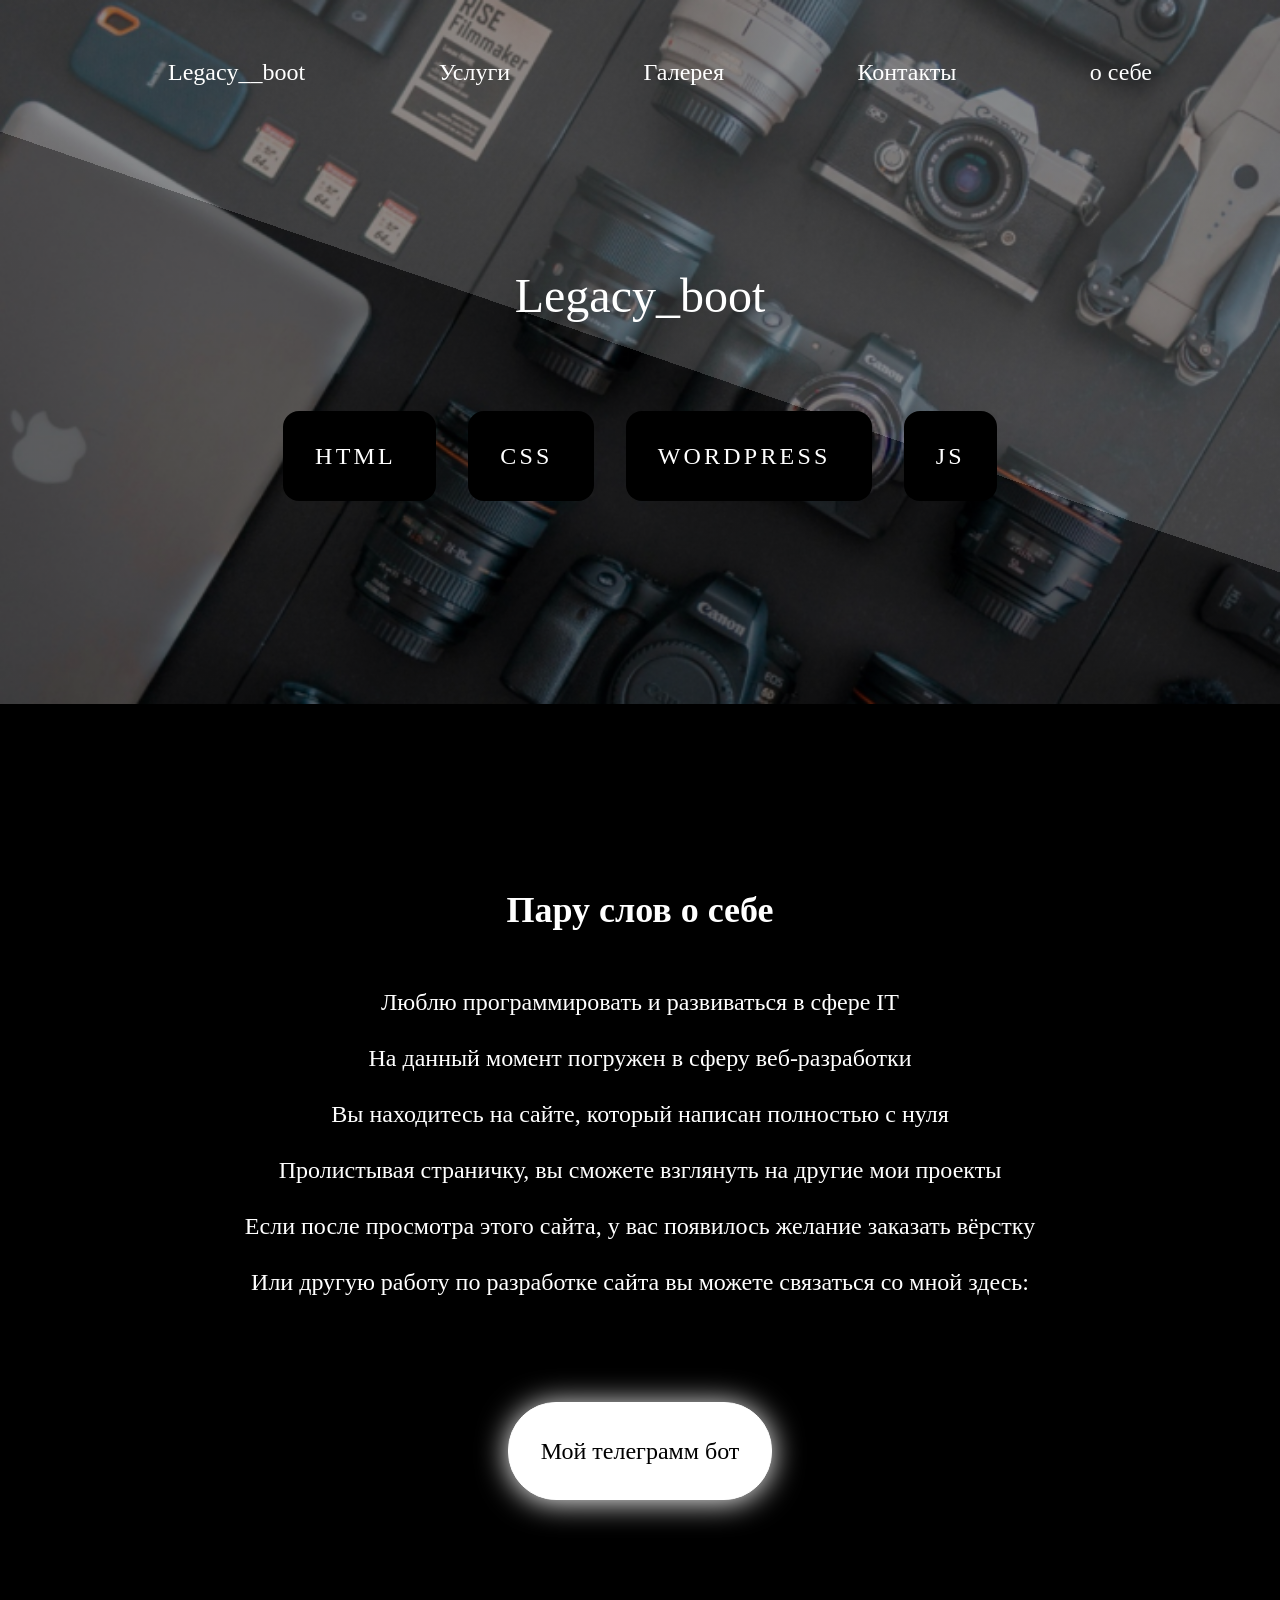
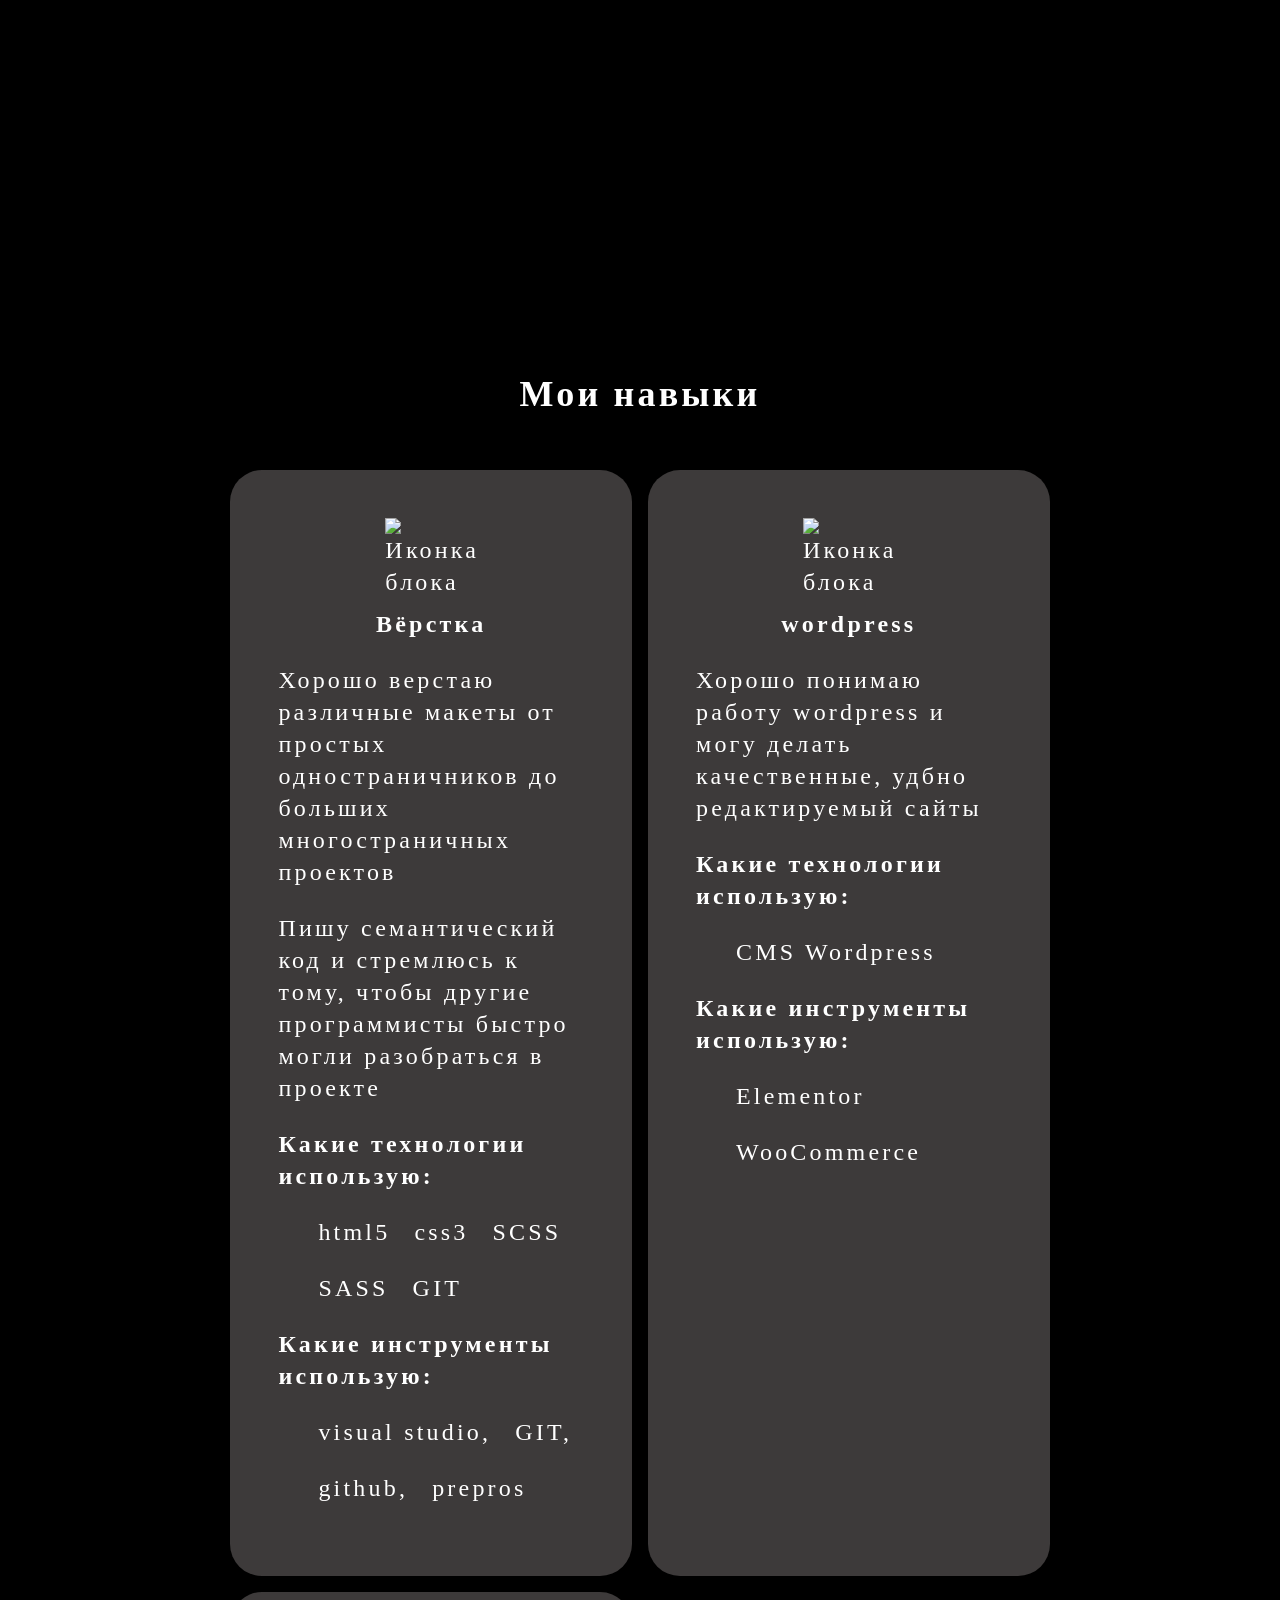
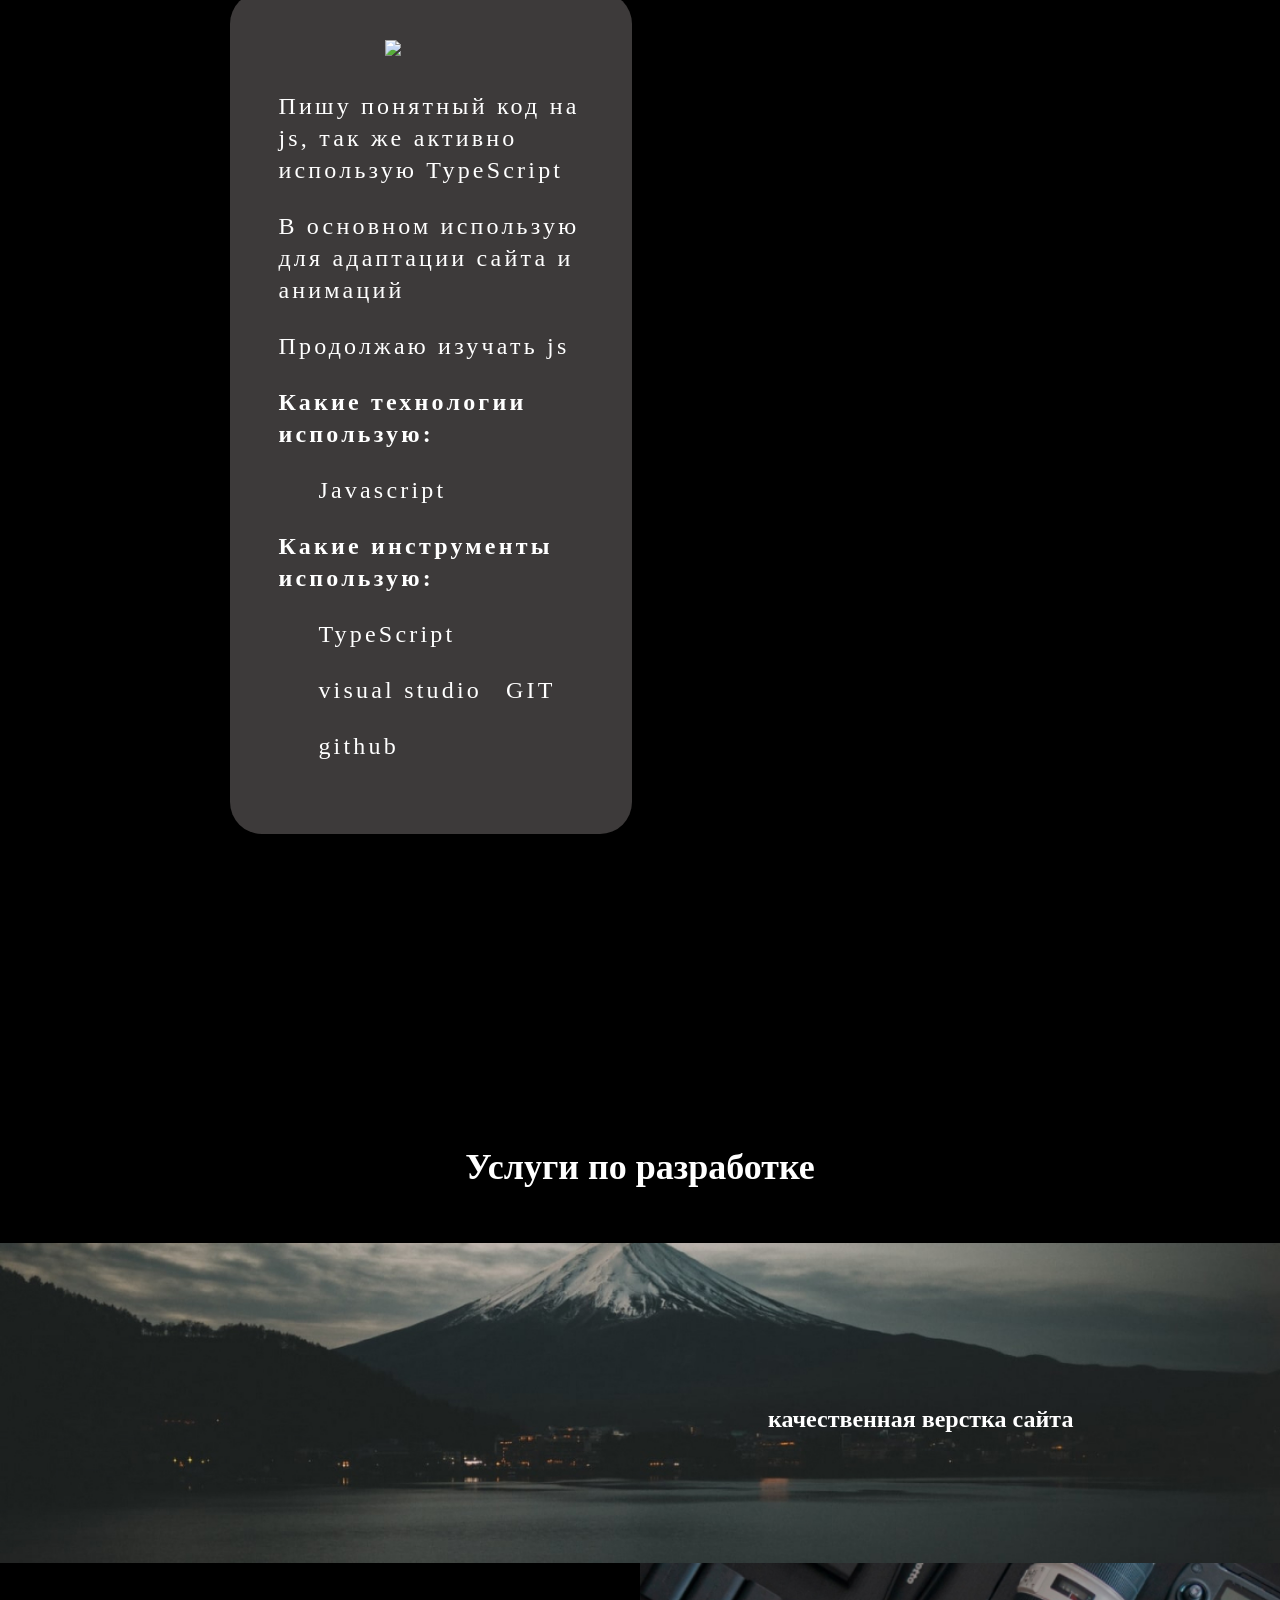
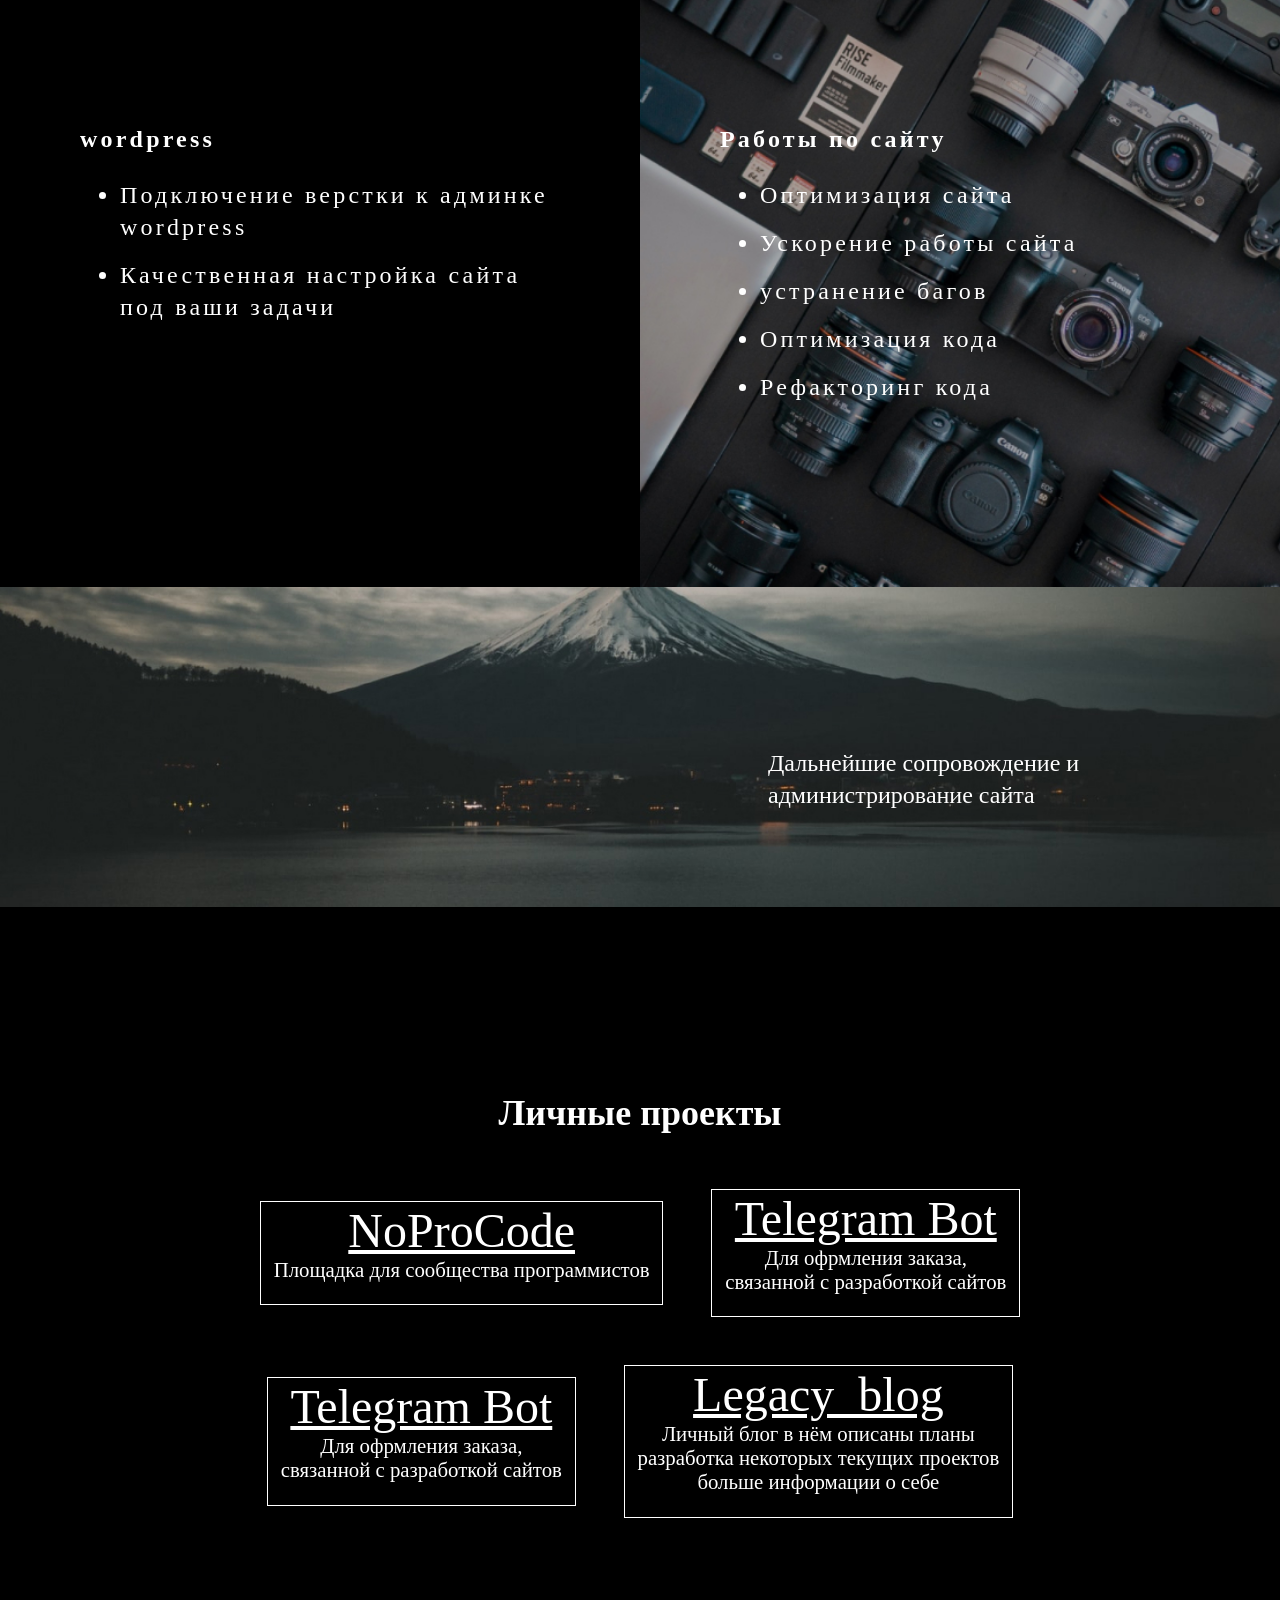
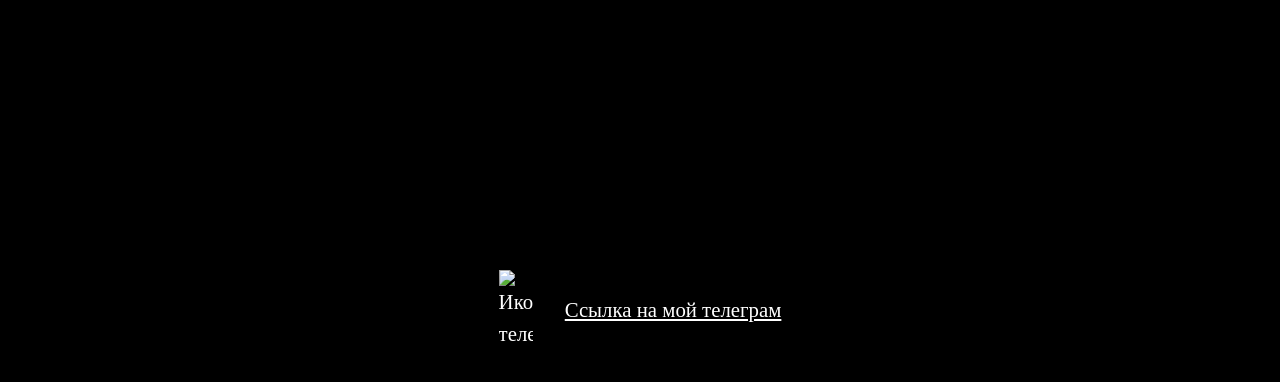
==== index.html @ 7382e7ed "Update index.html" ====
<!DOCTYPE html>
<html lang="en">
<head>
  <meta charset="UTF-8">
  <meta name="viewport" content="width=device-width, initial-scale=1">
  <link rel="stylesheet" href="assets/style/scss/media-query/mobile-requests.css">
  <link rel="stylesheet" href="assets/style/css/normalize.css">
  <link rel="stylesheet" href="assets/style/css/main.css">
  <link rel="stylesheet" href="assets/style/scss/media-query/mobile-requests.css">
  <title>Legacy__boot</title>
</head>
<body>
 
  <main>
    <header class="header">
    <div class="container">
      <nav class="header-nav">
        <ul class="header-nav-list">
          <li class="header-nav-list__item header-nav__logo">Legacy__boot</li>
          <li class="header-nav-list__item">
            <a href="#" class="header-nav__item__link">
              Услуги
            </a>
          </li>
          <li class="header-nav-list__item">
            <a href="#" class="header-nav__item__link">
              Галерея
            </a>
          </li>
          <li class="header-nav-list__item">
            <a href="#" class="header-nav__item__link">
              Контакты
            </a>
          </li>
          <li class="header-nav-list__item">
            <a href="#" class="header-nav__item__link">
              о себе
            </a>
          </li>
        </ul>
      </nav>
      <section class="header-hero">
        <div class="header-hero__text">
          <h1 class="main-heading">
            <strong class="main-heading__text"><a>Legacy_boot</a></strong>
          </h1>
          <div class="main-heading-icons">
            <div class="main-heading-icon__html main-heading-icon">
              html
            </div>
            <div class="main-heading-icon__css main-heading-icon">
              css
            </div>
            <div class="main-heading-icon__wordpress main-heading-icon">
              wordpress
            </div>

            <div class="main-heading-icon__js main-heading-icon">
              js
            </div>
          </div>
        </div>
      </section>
    </div>
  </header>
    <section class="about-me">
      <div class="container about-me__inner">
        <div class="heading-section-utilite">
          <h2 class="heading-section-utilite__text">
            <span class="heading-section__main-text">Пару слов о себе</span>
          </h2>
        </div>

        <div class="about-me-text">
          <p>Люблю программировать и развиваться в сфере IT</p>
          <p>На данный момент погружен в сферу веб-разработки</p>
          <p>Вы находитесь на сайте, который написан полностью с нуля</p>
          <p>Пролистывая страничку, вы сможете взглянуть на другие мои проекты</p>
          <p>Если после просмотра этого сайта, у вас появилось желание заказать вёрстку</p>
          <p>Или другую работу по разработке сайта вы можете связаться со мной здесь:</p>
          <a href="#" class="about-me-text__link">Мой телеграмм бот</a>
        </div>
      </div>
    </section>
    <section class="my-skills">
      <div class="container">
        <div class="heading-section-utilite">
          <h2 class="heading-section-utilite__text">
            <span class="heading-section__main-text">Мои навыки</span>
          </h2>
        </div>
        <div class="my-skills-block">
          <div class="my-skills-block-card">
            <div class="my-skills-block-card-icon">
              <img src="assets/icon/html.svg" alt="Иконка блока" class="my-skills-block-card-icon__img">
              <strong class="my-skills-block-card-icon__description">
                Вёрстка
              </strong>
            </div>
            <div class="my-skills-block-card-text">
              <p>Хорошо верстаю различные макеты от простых одностраничников до больших многостраничных проектов</p>
              <p>Пишу семантический код и стремлюсь к тому, чтобы другие программисты быстро могли разобраться в проекте</p>
              <strong>
                Какие технологии использую:
              </strong>
              <ul class="my-skills-block-card-text__list">
                <li class="my-skills-block-card-text__list-item">
                  html5
                </li>
                <li class="my-skills-block-card-text__list-item">
                  css3
                </li>
                <li class="my-skills-block-card-text__list-item">
                  SCSS
                </li>
                <li class="my-skills-block-card-text__list-item">
                  SASS
                </li>
                <li class="my-skills-block-card-text__list-item">
                  GIT
                </li>
              </ul>

              <strong>
                Какие инструменты использую:
              </strong>
              <ul class="my-skills-block-card-text__list">
                <li class="my-skills-block-card-text__list-item">
                  visual studio,
                </li>
                <li class="my-skills-block-card-text__list-item">
                  GIT,
                </li>
                <li class="my-skills-block-card-text__list-item">
                  github,
                </li>
                <li class="my-skills-block-card-text__list-item">
                  prepros
                </li>
              </ul>
            </div>
          </div>

          <div class="my-skills-block-card my-skills-block-card__minimal-height">
            <div class="my-skills-block-card-icon">
              <img src="assets/icon/wordpress.svg" alt="Иконка блока" class="my-skills-block-card-icon__img">
              <strong class="my-skills-block-card-icon__description">
                wordpress
              </strong>
            </div>
            <div class="my-skills-block-card-text">
              <p>
                Хорошо понимаю работу wordpress и могу делать качественные,
                удбно редактируемый сайты
              </p>
              <strong>
                Какие технологии использую:
              </strong>
              <ul class="my-skills-block-card-text__list">
                <li class="my-skills-block-card-text__list-item">
                  CMS Wordpress
                </li>
              </ul>

              <strong>
                Какие инструменты использую:
              </strong>
              <ul class="my-skills-block-card-text__list">
                <li class="my-skills-block-card-text__list-item">
                  Elementor 
                </li>
                <li class="my-skills-block-card-text__list-item">
                  WooCommerce
                </li>
              </ul>
            </div>
          </div>

          <div class="my-skills-block-card">
            <div class="my-skills-block-card-icon">
              <img src="assets/icon/filetype-js.svg" class="my-skills-block-card-icon__img">
              <strong class="my-skills-block-card-icon__description">
                
              </strong>
            </div>
            <div class="my-skills-block-card-text">
              <p>Пишу понятный код на js, так же активно использую TypeScript</p>
              <p>В основном использую для адаптации сайта и анимаций</p>
              <p>Продолжаю изучать js</p>
              <strong>
                Какие технологии использую:
              </strong>
              <ul class="my-skills-block-card-text__list">
                <li class="my-skills-block-card-text__list-item">
                  Javascript
                </li>
              </ul>

              <strong>
                Какие инструменты использую:
              </strong>
              <ul class="my-skills-block-card-text__list">
                <li class="my-skills-block-card-text__list-item">
                  TypeScript
                </li>
                <li class="my-skills-block-card-text__list-item">
                  visual studio 
                </li>
                <li class="my-skills-block-card-text__list-item">
                  GIT
                </li>
                <li class="my-skills-block-card-text__list-item">
                  github
                </li>
              </ul>
            </div>
          </div>
          
        </div>
      </div>
    </section>  
    
    <section class="services">
      <div class="heading-section-utilite">
          <h2 class="heading-section-utilite__text">
            <div class="heading-section__text">Услуги по разработке</div>
          </h2>
      </div>

      <div class="services-cards">
        <div class="services-card-landing">
          <div class="services-card-landing__text">
            <strong>качественная верстка сайта</strong>
          </div> 
        </div>

        <div class="services-card__two-blocks">
          <div class="services-card__two-block">
              <strong>wordpress</strong>
              <ul class="services-card__two-block-list">
                <li class="services-card__two-block-list__item">Подключение верстки к админке wordpress</li>
                <li class="services-card__two-block-list__item">Качественная настройка сайта под ваши задачи</li>
              </ul>
          </div>

          <div class="services-card__two-block services-card__two-block__photo">
            <strong>Работы по сайту</strong>
            <ul class="services-card__two-block-list">
              <li class="services-card__two-block-list__item">Оптимизация сайта</li>
              <li class="services-card__two-block-list__item">Ускорение работы сайта</li>
              <li class="services-card__two-block-list__item">устранение багов</li>
              <li class="services-card__two-block-list__item">Оптимизация кода</li>
              <li class="services-card__two-block-list__item">Рефакторинг кода</li>
            </ul>
          </div>
        </div>
        <div class="services-card-landing">
          <div class="services-card-landing__text">
            Дальнейшие сопровождение и администрирование сайта
          </div> 
        </div>
      </div>
    </section>

    <section class="main-project">
      <div class="container">
        <div class="heading-section-utilite">
          <h2 class="heading-section-utilite__text">
            <div class="heading-section__text">Личные проекты</div>
          </h2>
        </div>
        <div class="main-project-block">
          <div class="main-project-card">
            <div class="main-project-card__logo">
              <a href="">NoProCode</a>
            </div>
            <div class="main-project-card__description-project">
              <p>Площадка для сообщества программистов</p>
            </div>
          </div>

          <div class="main-project-card">
            <div class="main-project-card__logo">
              <a href="">Telegram Bot</a> 
            </div>
            <div class="main-project-card__description-project">
              <p>Для офрмления заказа,</p> 
              <p>связанной с разработкой сайтов</p>
            </div>
          </div>

          <div class="main-project-card">
            <div class="main-project-card__logo">
              <a href="">Telegram Bot</a> 
            </div>
            <div class="main-project-card__description-project">
              <p>Для офрмления заказа,</p> 
              <p>связанной с разработкой сайтов</p>
            </div>
          </div>

          <div class="main-project-card">
            <div class="main-project-card__logo">
              <a href="#">Legacy_blog</a>
            </div>
            <div class="main-project-card__description-project">
              <p>Личный блог в нём описаны планы</p>
              <p>разработка некоторых текущих проектов</p>
              <p>больше информации о себе</p> 
            </div>
          </div>
        </div>
      </div>
    </section>
  </main>
  <footer class="footer">
      <section class="contacts">
        <div class="container contacts__inner">
          <div class="contacts-card">
            <img src="assets/icon/telegram.png" alt="Иконка телеграмм" class="contacts-card-icon">
            <div class="contacts-card__description">
              <a href="https://t.me/FuraCrew" target="_blank">Ссылка на мой телеграм</a>
            </div>
          </div>
        </div>
      </section>
  </footer>
</body>
</html>
---- assets/style/scss/media-query/mobile-requests.css ----
@media (max-width: 1000px){
  .header-hero .main-heading-icons{
    display: grid;
    grid-template-columns: repeat(2,1fr);
    gap:0.1rem
  }
  .header-hero .main-heading-icons .main-heading-icon{
  }
  .my-skills .my-skills-block{
    display: grid;
    grid-template-columns:1fr;
  }
  .services .services-card-landing .services-card-landing__text{
    position:static;
    width:100%;
    text-align: center;
  }

  .services-cards{
    display: grid;
    grid-template-columns: 1fr;
  }

}
---- assets/style/css/main.css ----
body {
  font-size: 10px;
  line-height: 2rem;
  font-weight: normal;
  background-color: black;
  color: white;
}
body .container {
  max-width: 80%;
  margin: 0 auto;
}

@font-face {
  font-family: RobotoLight;
  src: url(../../fonts/Roboto-Light.ttf);
}
@font-face {
  font-family: RobotoBold;
  src: url(../../fonts/Roboto-bold.ttf);
}
@font-face {
  font-family: ProjectCardFont;
  src: url(../../fonts/VT323-Regular.ttf);
}
body {
  font-family: RobotoLight;
  font-size: 1.3rem;
}
body .main-project-card__logo {
  font-size: 3rem;
  font-family: ProjectCardFont;
}

.main-heading-icon {
  display: inline;
  margin: 0 1rem;
  padding: 2rem;
  background-color: black;
  border-radius: 1rem;
  text-transform: uppercase;
  color: white;
  letter-spacing: 0.2rem;
  font-weight: 100;
}

.header {
  background: linear-gradient(199deg, rgba(99, 99, 99, 0.4) 50%, rgba(0, 0, 0, 0.4) 30%), url("../../image/services.jpg") center/cover no-repeat;
  padding: 2rem 0;
  height: 40rem;
  font-size: 1.5rem;
  font-weight: 400;
}
.header .header-nav-list {
  display: -webkit-box;
  display: -ms-flexbox;
  display: flex;
  -webkit-box-pack: justify;
      -ms-flex-pack: justify;
          justify-content: space-between;
}
.header .header-nav-list__item {
  list-style-type: none;
  color: white;
}
.header .header-nav-list a {
  color: white;
  text-decoration: none;
}
.header .header-hero {
  display: -webkit-box;
  display: -ms-flexbox;
  display: flex;
  -webkit-box-pack: center;
      -ms-flex-pack: center;
          justify-content: center;
  -webkit-box-align: center;
      -ms-flex-align: center;
          align-items: center;
  text-align: center;
  margin-top: 10rem;
}
.header .header-hero .main-heading {
  color: white;
  margin-bottom: 8rem;
}
.header .header-hero .main-heading__text {
  font-weight: normal;
}
.header .header-hero .main-heading-icons {
  margin-bottom: 10rem;
}

.heading-section-utilite {
  font-size: 1.5rem;
  display: -webkit-box;
  display: -ms-flexbox;
  display: flex;
  -webkit-box-orient: vertical;
  -webkit-box-direction: normal;
      -ms-flex-direction: column;
          flex-direction: column;
  -webkit-box-pack: center;
      -ms-flex-pack: center;
          justify-content: center;
  -webkit-box-align: center;
      -ms-flex-align: center;
          align-items: center;
  text-align: center;
  margin-bottom: 30px;
}

main section:not(.about-me) {
  margin-top: 10rem;
  margin-bottom: 10rem;
}
main .about-me {
  background: -webkit-gradient(linear, left top, left bottom, from(rgba(0, 0, 0, 0.9)), color-stop(40%, black)), url("../../image/Coding-Games.jpg") center/cover no-repeat;
  background: linear-gradient(rgba(0, 0, 0, 0.9), black 40%), url("../../image/Coding-Games.jpg") center/cover no-repeat;
  background-attachment: fixed;
  color: white;
  padding: 10rem 0;
}
main .about-me__inner {
  text-align: center;
  font-size: 1.5rem;
}
main .about-me__inner .about-me-text__link {
  display: inline-block;
  text-decoration: none;
  color: black;
  font-weight: 400;
  background-color: white;
  padding: 2rem;
  margin-top: 5rem;
  border: 1px solid white;
  border-radius: 3rem;
  -webkit-box-shadow: white 0px 2px 30px;
          box-shadow: white 0px 2px 30px;
}
main .my-skills {
  background-color: black;
  color: white;
  padding: 8rem;
  letter-spacing: 0.2rem;
}
main .my-skills-block {
  display: -ms-grid;
  display: grid;
  -ms-grid-columns: 1fr 1rem 1fr;
  grid-template-columns: repeat(2, 1fr);
  -webkit-box-pack: center;
      -ms-flex-pack: center;
          justify-content: center;
  gap: 1rem;
}
main .my-skills-block-card {
  font-size: 1.5rem;
  display: -webkit-box;
  display: -ms-flexbox;
  display: flex;
  -webkit-box-orient: vertical;
  -webkit-box-direction: normal;
      -ms-flex-direction: column;
          flex-direction: column;
  -ms-flex-line-pack: center;
      align-content: center;
  background-color: rgba(153, 146, 146, 0.4);
  padding: 3rem;
  border-radius: 2rem;
}
main .my-skills-block-card-icon {
  display: -webkit-box;
  display: -ms-flexbox;
  display: flex;
  -webkit-box-orient: vertical;
  -webkit-box-direction: normal;
      -ms-flex-direction: column;
          flex-direction: column;
  -webkit-box-align: center;
      -ms-flex-align: center;
          align-items: center;
  gap: 10px;
}
main .my-skills-block-card-icon__img {
  width: 30%;
}
main .my-skills-block-card ul {
  display: -webkit-box;
  display: -ms-flexbox;
  display: flex;
  -ms-flex-wrap: wrap;
      flex-wrap: wrap;
  gap: 1.5rem;
  list-style-type: none;
}
main .services {
  font-size: 1.5rem;
}
main .services .services-card-landing {
  position: relative;
  background: url("../../image/services-backgound.jpg") center/cover no-repeat;
  padding: 10rem;
  color: white;
}
main .services .services-card-landing__text {
  position: absolute;
  left: 60%;
  top: 50%;
  width: 30%;
}
main .services .services-card__two-blocks {
  display: -webkit-box;
  display: -ms-flexbox;
  display: flex;
}
main .services .services-card__two-blocks .services-card__two-block {
  background-color: black;
  color: white;
  letter-spacing: 0.2rem;
  width: 100%;
  padding: 10rem 5rem;
}
main .services .services-card__two-blocks .services-card__two-block-list {
  display: -webkit-box;
  display: -ms-flexbox;
  display: flex;
  -webkit-box-orient: vertical;
  -webkit-box-direction: normal;
      -ms-flex-direction: column;
          flex-direction: column;
  gap: 1rem;
}
main .services .services-card__two-blocks .services-card__two-block__photo {
  background: url("../../image/services.jpg") center/cover no-repeat;
}
main .main-project-block {
  display: -webkit-box;
  display: -ms-flexbox;
  display: flex;
  -webkit-box-pack: center;
      -ms-flex-pack: center;
          justify-content: center;
  text-align: center;
  -webkit-box-align: center;
      -ms-flex-align: center;
          align-items: center;
  -ms-flex-wrap: wrap;
      flex-wrap: wrap;
  gap: 3rem;
}
main .main-project-block .main-project-card {
  text-align: center;
  border: 1px solid white;
  padding: 0.8rem;
}
main .main-project-block .main-project-card__logo a {
  color: white;
}
main .main-project-block .main-project-card__description-project {
  line-height: 0.2rem;
}

.footer {
  margin-top: 20rem;
  padding: 2rem 0;
}
.footer .contacts__inner {
  display: -webkit-box;
  display: -ms-flexbox;
  display: flex;
  -webkit-box-pack: center;
      -ms-flex-pack: center;
          justify-content: center;
  -ms-flex-item-align: center;
      -ms-grid-row-align: center;
      align-self: center;
}
.footer .contacts__inner .contacts-card {
  display: -webkit-box;
  display: -ms-flexbox;
  display: flex;
  -webkit-box-align: center;
      -ms-flex-align: center;
          align-items: center;
  -webkit-box-pack: center;
      -ms-flex-pack: center;
          justify-content: center;
  gap: 2rem;
}
.footer .contacts__inner .contacts-card-icon {
  width: 8%;
}
.footer .contacts__inner .contacts-card__description a {
  color: white;
}
---- assets/style/scss/media-query/mobile-requests.css ----
@media (max-width: 1000px){
  .header-hero .main-heading-icons{
    display: grid;
    grid-template-columns: repeat(2,1fr);
    gap:0.1rem
  }
  .header-hero .main-heading-icons .main-heading-icon{
  }
  .my-skills .my-skills-block{
    display: grid;
    grid-template-columns:1fr;
  }
  .services .services-card-landing .services-card-landing__text{
    position:static;
    width:100%;
    text-align: center;
  }

  .services-cards{
    display: grid;
    grid-template-columns: 1fr;
  }

}
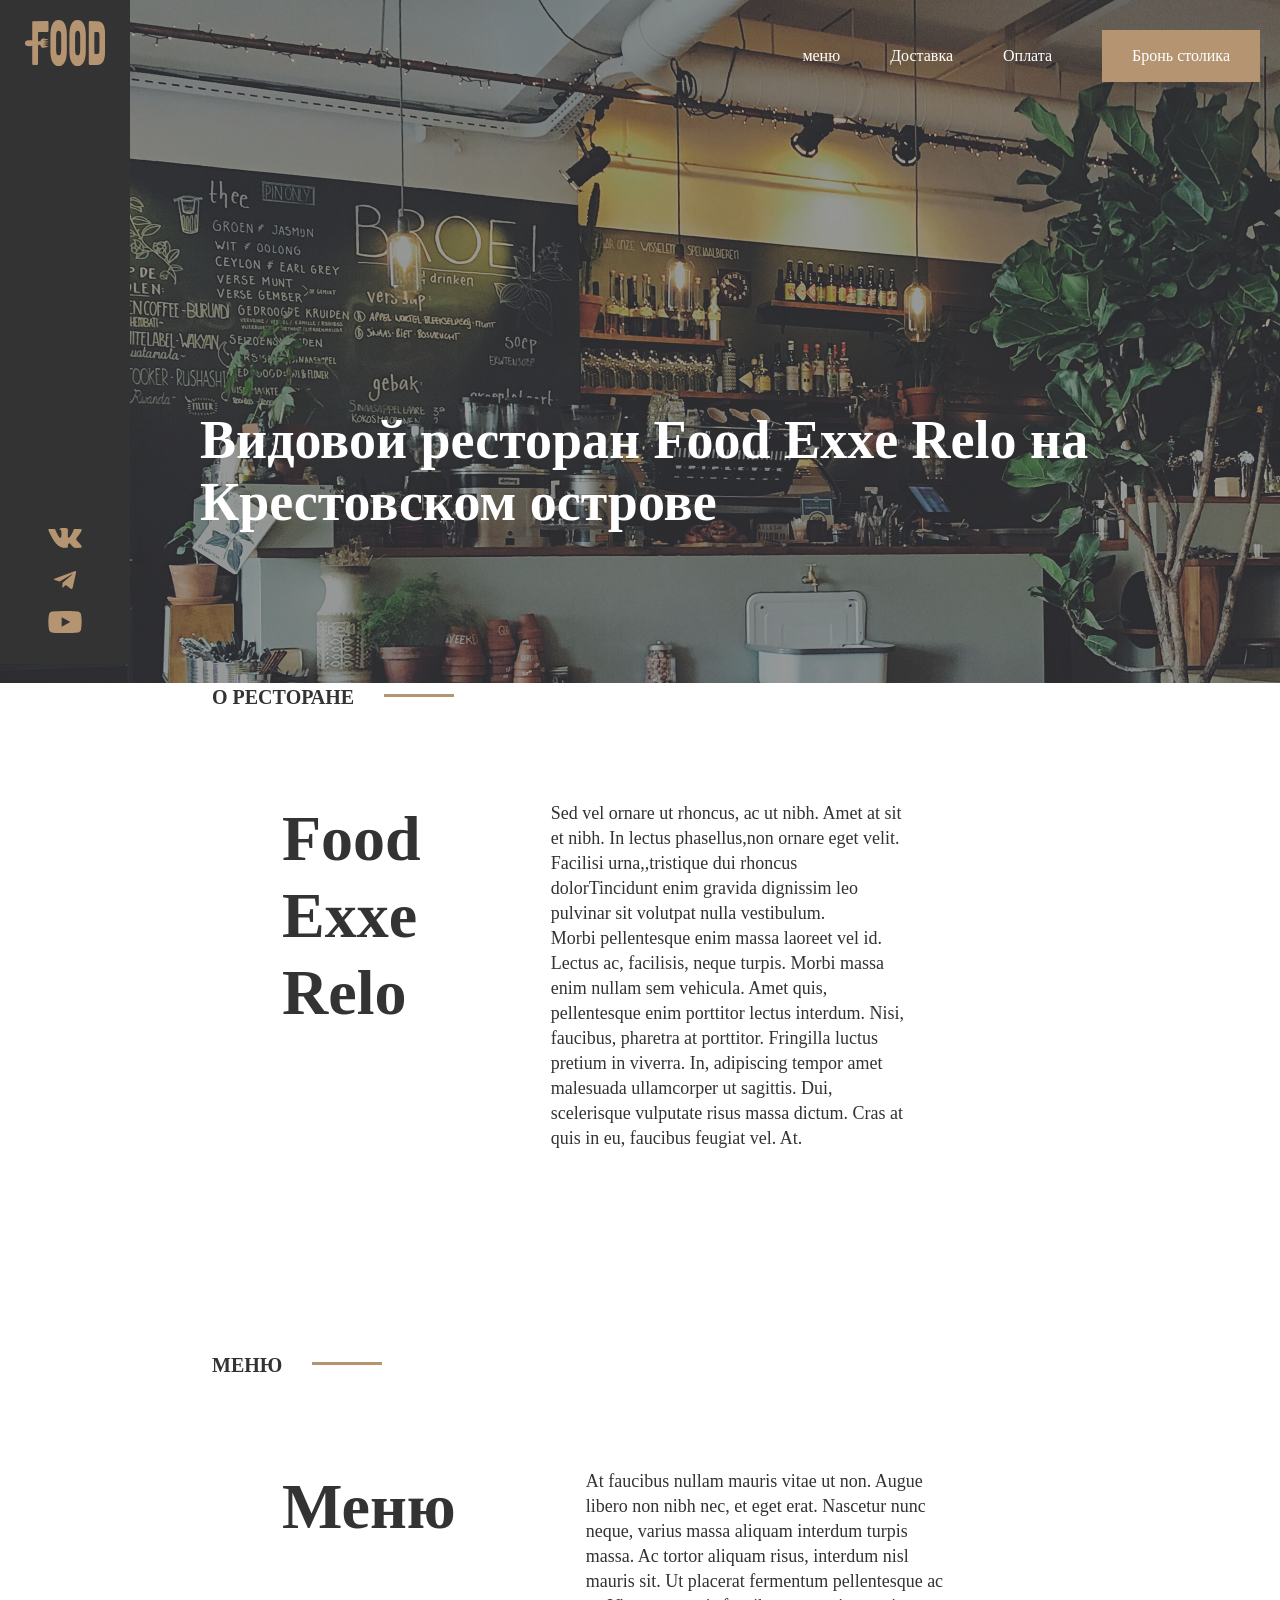
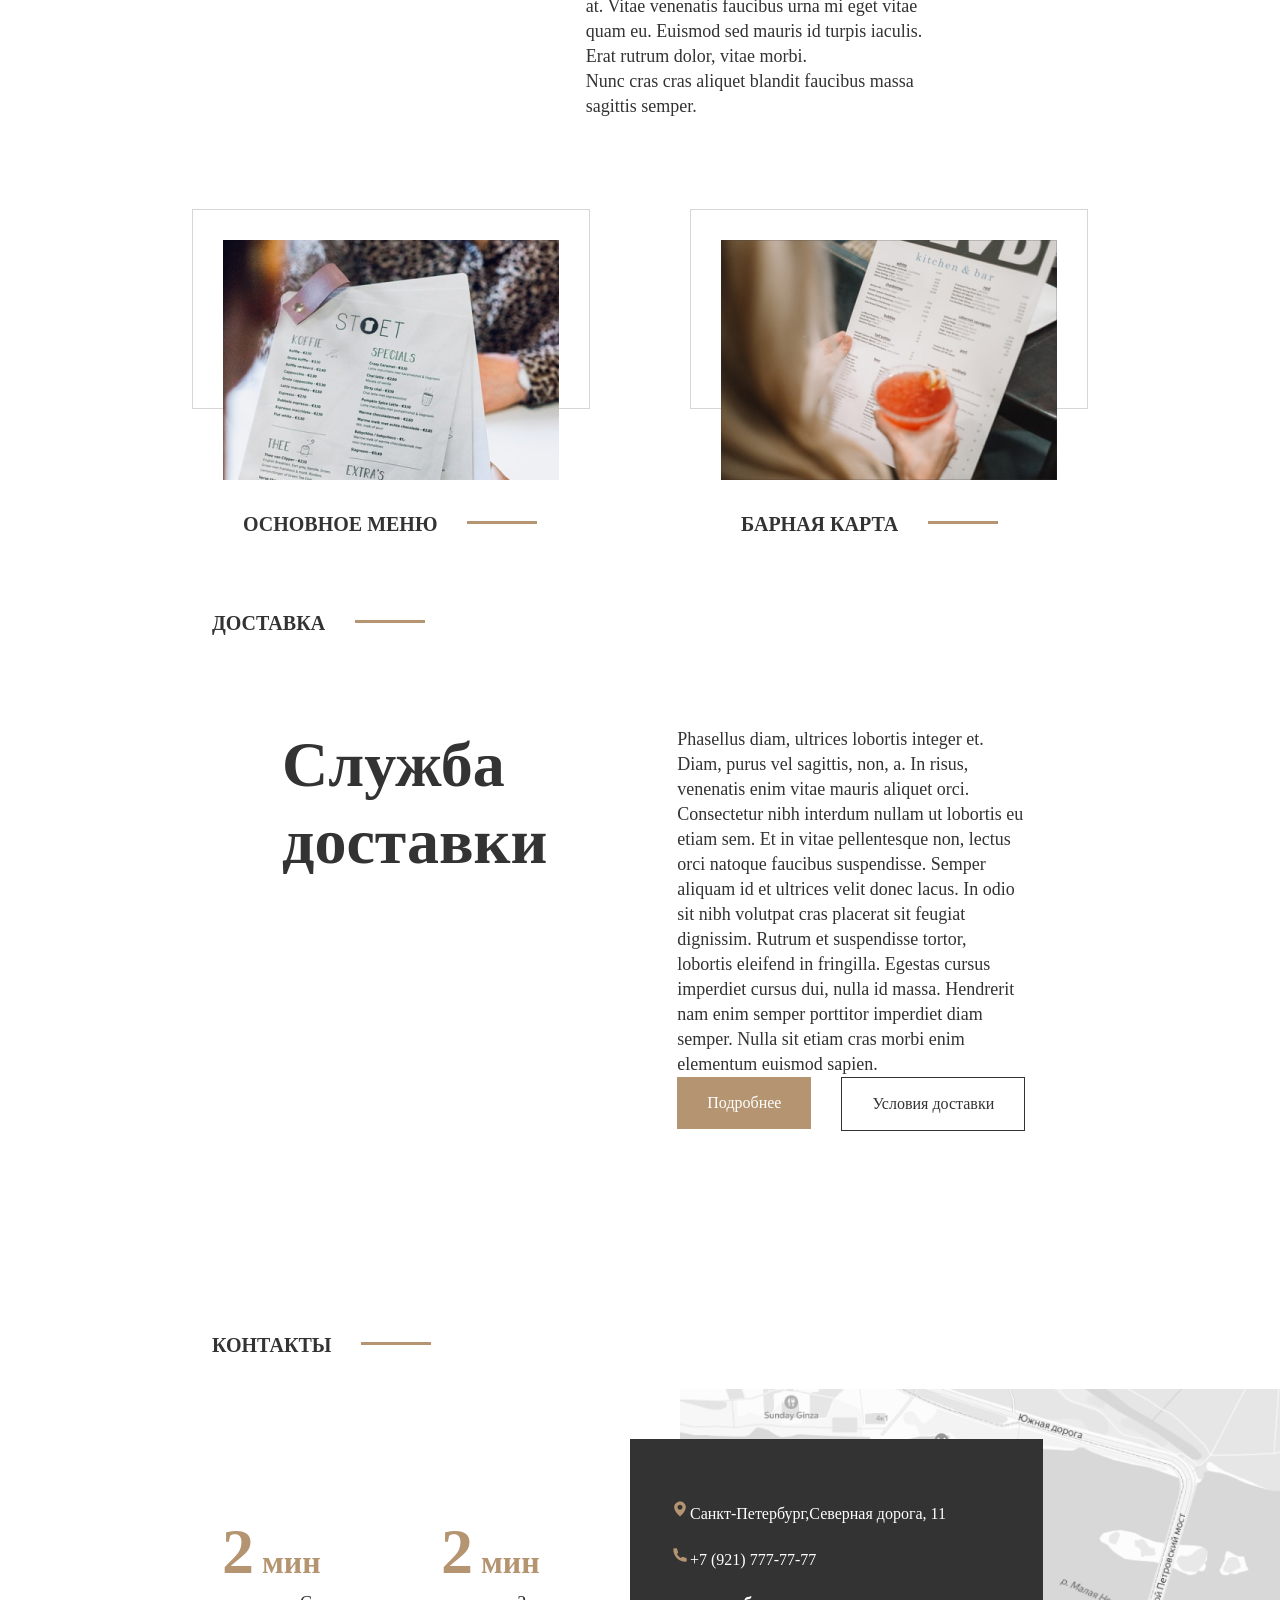
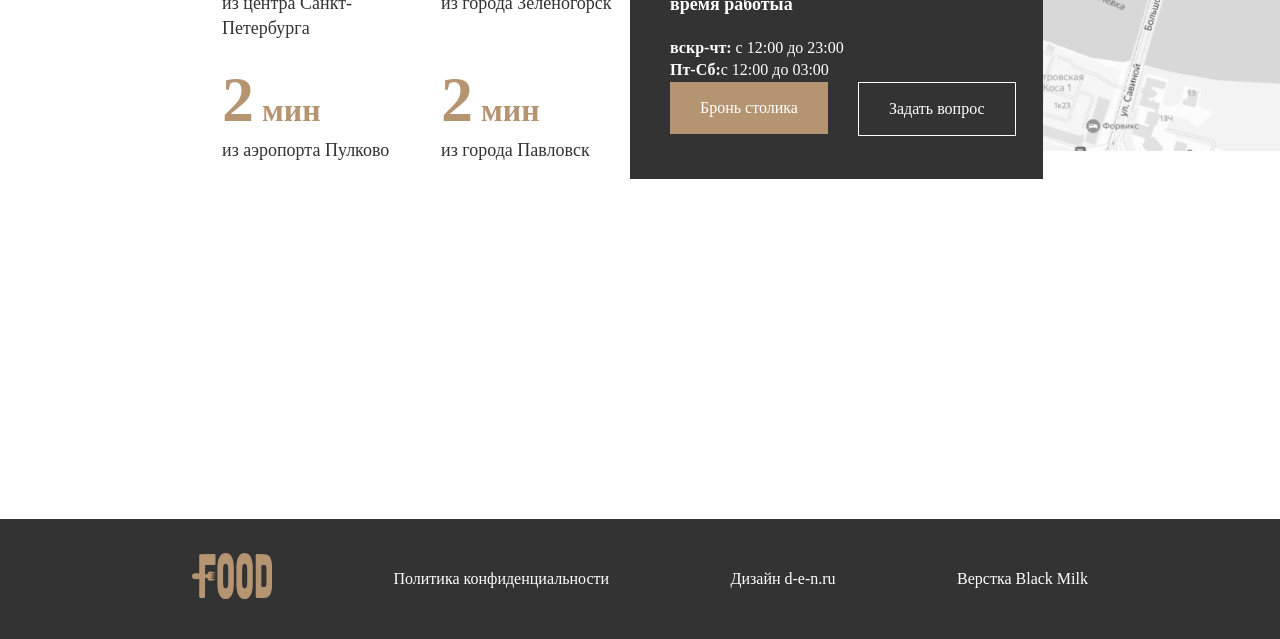
==== commit 7143df25: "Add files via upload" ====
--- a/index.html
+++ b/index.html
@@ -1,329 +1,2 @@
-<!DOCTYPE html>
-<html lang="en">
-<head>
-  <meta charset="UTF-8">
-  <meta name="viewport" content="width=device-width, initial-scale=1">
-  <link rel="stylesheet" href="assets/style/scss/media-query/mobile-requests.css">
-  <link rel="stylesheet" href="assets/style/css/normalize.css">
-  <link rel="stylesheet" href="assets/style/css/main.css">
-  <link rel="stylesheet" href="assets/style/scss/media-query/mobile-requests.css">
-  <title>Legacy__boot</title>
-</head>
-<body>
- 
-  <main>
-    <header class="header">
-    <div class="container">
-      <nav class="header-nav">
-        <ul class="header-nav-list">
-          <li class="header-nav-list__item header-nav__logo">Legacy__boot</li>
-          <li class="header-nav-list__item">
-            <a href="#" class="header-nav__item__link">
-              Услуги
-            </a>
-          </li>
-          <li class="header-nav-list__item">
-            <a href="#" class="header-nav__item__link">
-              Галерея
-            </a>
-          </li>
-          <li class="header-nav-list__item">
-            <a href="#" class="header-nav__item__link">
-              Контакты
-            </a>
-          </li>
-          <li class="header-nav-list__item">
-            <a href="#" class="header-nav__item__link">
-              о себе
-            </a>
-          </li>
-        </ul>
-      </nav>
-      <section class="header-hero">
-        <div class="header-hero__text">
-          <h1 class="main-heading">
-            <strong class="main-heading__text"><a>Legacy_boot</a></strong>
-          </h1>
-          <div class="main-heading-icons">
-            <div class="main-heading-icon__html main-heading-icon">
-              html
-            </div>
-            <div class="main-heading-icon__css main-heading-icon">
-              css
-            </div>
-            <div class="main-heading-icon__wordpress main-heading-icon">
-              wordpress
-            </div>
-
-            <div class="main-heading-icon__js main-heading-icon">
-              js
-            </div>
-          </div>
-        </div>
-      </section>
-    </div>
-  </header>
-    <section class="about-me">
-      <div class="container about-me__inner">
-        <div class="heading-section-utilite">
-          <h2 class="heading-section-utilite__text">
-            <span class="heading-section__main-text">Пару слов о себе</span>
-          </h2>
-        </div>
-
-        <div class="about-me-text">
-          <p>Люблю программировать и развиваться в сфере IT</p>
-          <p>На данный момент погружен в сферу веб-разработки</p>
-          <p>Вы находитесь на сайте, который написан полностью с нуля</p>
-          <p>Пролистывая страничку, вы сможете взглянуть на другие мои проекты</p>
-          <p>Если после просмотра этого сайта, у вас появилось желание заказать вёрстку</p>
-          <p>Или другую работу по разработке сайта вы можете связаться со мной здесь:</p>
-          <a href="#" class="about-me-text__link">Мой телеграмм бот</a>
-        </div>
-      </div>
-    </section>
-    <section class="my-skills">
-      <div class="container">
-        <div class="heading-section-utilite">
-          <h2 class="heading-section-utilite__text">
-            <span class="heading-section__main-text">Мои навыки</span>
-          </h2>
-        </div>
-        <div class="my-skills-block">
-          <div class="my-skills-block-card">
-            <div class="my-skills-block-card-icon">
-              <img src="assets/icon/html.svg" alt="Иконка блока" class="my-skills-block-card-icon__img">
-              <strong class="my-skills-block-card-icon__description">
-                Вёрстка
-              </strong>
-            </div>
-            <div class="my-skills-block-card-text">
-              <p>Хорошо верстаю различные макеты от простых одностраничников до больших многостраничных проектов</p>
-              <p>Пишу семантический код и стремлюсь к тому, чтобы другие программисты быстро могли разобраться в проекте</p>
-              <strong>
-                Какие технологии использую:
-              </strong>
-              <ul class="my-skills-block-card-text__list">
-                <li class="my-skills-block-card-text__list-item">
-                  html5
-                </li>
-                <li class="my-skills-block-card-text__list-item">
-                  css3
-                </li>
-                <li class="my-skills-block-card-text__list-item">
-                  SCSS
-                </li>
-                <li class="my-skills-block-card-text__list-item">
-                  SASS
-                </li>
-                <li class="my-skills-block-card-text__list-item">
-                  GIT
-                </li>
-              </ul>
-
-              <strong>
-                Какие инструменты использую:
-              </strong>
-              <ul class="my-skills-block-card-text__list">
-                <li class="my-skills-block-card-text__list-item">
-                  visual studio,
-                </li>
-                <li class="my-skills-block-card-text__list-item">
-                  GIT,
-                </li>
-                <li class="my-skills-block-card-text__list-item">
-                  github,
-                </li>
-                <li class="my-skills-block-card-text__list-item">
-                  prepros
-                </li>
-              </ul>
-            </div>
-          </div>
-
-          <div class="my-skills-block-card my-skills-block-card__minimal-height">
-            <div class="my-skills-block-card-icon">
-              <img src="assets/icon/wordpress.svg" alt="Иконка блока" class="my-skills-block-card-icon__img">
-              <strong class="my-skills-block-card-icon__description">
-                wordpress
-              </strong>
-            </div>
-            <div class="my-skills-block-card-text">
-              <p>
-                Хорошо понимаю работу wordpress и могу делать качественные,
-                удбно редактируемый сайты
-              </p>
-              <strong>
-                Какие технологии использую:
-              </strong>
-              <ul class="my-skills-block-card-text__list">
-                <li class="my-skills-block-card-text__list-item">
-                  CMS Wordpress
-                </li>
-              </ul>
-
-              <strong>
-                Какие инструменты использую:
-              </strong>
-              <ul class="my-skills-block-card-text__list">
-                <li class="my-skills-block-card-text__list-item">
-                  Elementor 
-                </li>
-                <li class="my-skills-block-card-text__list-item">
-                  WooCommerce
-                </li>
-              </ul>
-            </div>
-          </div>
-
-          <div class="my-skills-block-card">
-            <div class="my-skills-block-card-icon">
-              <img src="assets/icon/filetype-js.svg" class="my-skills-block-card-icon__img">
-              <strong class="my-skills-block-card-icon__description">
-                
-              </strong>
-            </div>
-            <div class="my-skills-block-card-text">
-              <p>Пишу понятный код на js, так же активно использую TypeScript</p>
-              <p>В основном использую для адаптации сайта и анимаций</p>
-              <p>Продолжаю изучать js</p>
-              <strong>
-                Какие технологии использую:
-              </strong>
-              <ul class="my-skills-block-card-text__list">
-                <li class="my-skills-block-card-text__list-item">
-                  Javascript
-                </li>
-              </ul>
-
-              <strong>
-                Какие инструменты использую:
-              </strong>
-              <ul class="my-skills-block-card-text__list">
-                <li class="my-skills-block-card-text__list-item">
-                  TypeScript
-                </li>
-                <li class="my-skills-block-card-text__list-item">
-                  visual studio 
-                </li>
-                <li class="my-skills-block-card-text__list-item">
-                  GIT
-                </li>
-                <li class="my-skills-block-card-text__list-item">
-                  github
-                </li>
-              </ul>
-            </div>
-          </div>
-          
-        </div>
-      </div>
-    </section>  
-    
-    <section class="services">
-      <div class="heading-section-utilite">
-          <h2 class="heading-section-utilite__text">
-            <div class="heading-section__text">Услуги по разработке</div>
-          </h2>
-      </div>
-
-      <div class="services-cards">
-        <div class="services-card-landing">
-          <div class="services-card-landing__text">
-            <strong>качественная верстка сайта</strong>
-          </div> 
-        </div>
-
-        <div class="services-card__two-blocks">
-          <div class="services-card__two-block">
-              <strong>wordpress</strong>
-              <ul class="services-card__two-block-list">
-                <li class="services-card__two-block-list__item">Подключение верстки к админке wordpress</li>
-                <li class="services-card__two-block-list__item">Качественная настройка сайта под ваши задачи</li>
-              </ul>
-          </div>
-
-          <div class="services-card__two-block services-card__two-block__photo">
-            <strong>Работы по сайту</strong>
-            <ul class="services-card__two-block-list">
-              <li class="services-card__two-block-list__item">Оптимизация сайта</li>
-              <li class="services-card__two-block-list__item">Ускорение работы сайта</li>
-              <li class="services-card__two-block-list__item">устранение багов</li>
-              <li class="services-card__two-block-list__item">Оптимизация кода</li>
-              <li class="services-card__two-block-list__item">Рефакторинг кода</li>
-            </ul>
-          </div>
-        </div>
-        <div class="services-card-landing">
-          <div class="services-card-landing__text">
-            Дальнейшие сопровождение и администрирование сайта
-          </div> 
-        </div>
-      </div>
-    </section>
-
-    <section class="main-project">
-      <div class="container">
-        <div class="heading-section-utilite">
-          <h2 class="heading-section-utilite__text">
-            <div class="heading-section__text">Личные проекты</div>
-          </h2>
-        </div>
-        <div class="main-project-block">
-          <div class="main-project-card">
-            <div class="main-project-card__logo">
-              <a href="">NoProCode</a>
-            </div>
-            <div class="main-project-card__description-project">
-              <p>Площадка для сообщества программистов</p>
-            </div>
-          </div>
-
-          <div class="main-project-card">
-            <div class="main-project-card__logo">
-              <a href="">Telegram Bot</a> 
-            </div>
-            <div class="main-project-card__description-project">
-              <p>Для офрмления заказа,</p> 
-              <p>связанной с разработкой сайтов</p>
-            </div>
-          </div>
-
-          <div class="main-project-card">
-            <div class="main-project-card__logo">
-              <a href="">Telegram Bot</a> 
-            </div>
-            <div class="main-project-card__description-project">
-              <p>Для офрмления заказа,</p> 
-              <p>связанной с разработкой сайтов</p>
-            </div>
-          </div>
-
-          <div class="main-project-card">
-            <div class="main-project-card__logo">
-              <a href="#">Legacy_blog</a>
-            </div>
-            <div class="main-project-card__description-project">
-              <p>Личный блог в нём описаны планы</p>
-              <p>разработка некоторых текущих проектов</p>
-              <p>больше информации о себе</p> 
-            </div>
-          </div>
-        </div>
-      </div>
-    </section>
-  </main>
-  <footer class="footer">
-      <section class="contacts">
-        <div class="container contacts__inner">
-          <div class="contacts-card">
-            <img src="assets/icon/telegram.png" alt="Иконка телеграмм" class="contacts-card-icon">
-            <div class="contacts-card__description">
-              <a href="https://t.me/FuraCrew" target="_blank">Ссылка на мой телеграм</a>
-            </div>
-          </div>
-        </div>
-      </section>
-  </footer>
-</body>
-</html>
+<head><meta charset="UTF-8"><meta name="viewport" content="width=1300px"><link rel="icon" href="data:;base64,="><link rel="stylesheet" href="assets/style/normalize.css"><link rel="stylesheet" href="assets/pug/pages/index/index.css"><link rel="stylesheet" href="assets/style/main.css"><title>food exxe</title></head><body><header class="header"><div class="header__inner"><aside class="sidebar sidebar-position sidebar_deliver"><nav class="sidebar-nav"><ul class="sidebar-nav__list"><div class="sidebar-nav__list__item_logo"><li class="sidebar-nav__list__item"><a href="/"><img src="assets/image/logo.svg" alt="Наш логотип"></a></li></div><div class="sidebar-nav__list__item_social-icon"><li class="sidebar-nav__list__item"><a href="#"><img src="assets/image/soc-icons-1.svg" alt="Иконка социальной сети"></a></li><li class="sidebar-nav__list__item"> <a href="#"> <img src="assets/image/soc-icons-2.svg" alt="Иконка социальной сети"></a></li><li class="sidebar-nav__list__item"><a href="#"><img src="assets/image/soc-icons.svg" alt="Иконка социальной сети"></a></li></div></ul></nav></aside><nav class="header-nav"><ul class="header-nav__list"><li class="header-nav__list-item"><a class="header-nav__list-item__link" href="assets/pug/pages/deliver/deliver.html">меню</a></li><li class="header-nav__list-item"><a class="header-nav__list-item__link" href="#deliver">Доставка </a></li><li class="header-nav__list-item"><a class="header-nav__list-item__link" href="#"> Оплата</a></li><li class="header-nav__list-item"><a class="header-nav__list-item__link link-background open-window" href="#"> Бронь столика</a></li></ul></nav><div class="header-heading__container"><h1 class="header-heading">Видовой ресторан Food Exxe 
+Relo на Крестовском острове</h1></div></div></header><main><section class="about-restaurant"> <div class="container about-restaurant__container"><h3 class="section-description">О ресторане <span class="section-description__elem"> </span></h3><div class="section-block about-restaurant__section-text"><h2 class="section-block__name"><div> Food</div><div>Exxe</div><div>Relo</div></h2><div class="section-block__text"><p>Sed vel ornare ut rhoncus, ac ut nibh. Amet at sit et nibh. In lectus phasellus,non ornare eget velit. Facilisi urna,,tristique dui rhoncus dolorTincidunt enim gravida dignissim leo pulvinar sit volutpat nulla vestibulum.</p><p>Morbi pellentesque enim massa laoreet vel id. Lectus ac, facilisis, neque turpis. Morbi massa enim nullam sem vehicula. Amet quis, pellentesque enim porttitor lectus interdum. Nisi, faucibus, pharetra at porttitor. Fringilla luctus pretium in viverra. In, adipiscing tempor amet malesuada ullamcorper ut sagittis. Dui, scelerisque vulputate risus massa dictum. Cras at quis in eu, faucibus feugiat vel. At.</p></div></div></div></section><section class="menu-restaurant"><div class="container menu-restaurant__container"><h3 class="section-description">Меню <span class="section-description__elem"> </span></h3><div class="section-block menu-restaurant__section-text"><h2 class="section-block__name">Меню</h2><div class="section-block__text"><p>At faucibus nullam mauris vitae ut non. Augue libero non nibh nec, et eget erat. Nascetur nunc neque, varius massa aliquam interdum turpis massa. Ac tortor aliquam risus, interdum nisl mauris sit. Ut placerat fermentum pellentesque ac at. Vitae venenatis faucibus urna mi eget vitae quam eu. Euismod sed mauris id turpis iaculis. Erat rutrum dolor, vitae morbi.</p><p>Nunc cras cras aliquet blandit faucibus massa sagittis semper.</p></div></div><div class="menu-cards"><div class="menu-cards-block menu-cards-block_main-menu"><img src="assets/image/menu-photo1.jpg" alt="человек с меню в руках"><h3 class="section-description section-description_menu">Основное меню<span class="section-description__elem"> </span></h3></div><div class="menu-cards-block menu-cards-block_map-menu"><img src="assets/image/menu-photo-2.jpg" alt="человек с меню в руках"><h3 class="section-description section-description_menu">Барная карта <span class="section-description__elem"></span></h3></div></div></div></section><section class="deliver-restaurant" id="deliver"><div class="container deliver-restaurant__container"><h3 class="section-description">Доставка <span class="section-description__elem"> </span></h3><div class="section-block deliver-restaurant__section-text"><h2 class="section-block__name">Служба доставки</h2><div class="section-block__text"><p>Phasellus diam, ultrices lobortis integer et. Diam, purus vel sagittis, non, a. In risus, venenatis enim vitae mauris aliquet orci. Consectetur nibh interdum nullam ut lobortis eu etiam sem. Et in vitae pellentesque non, lectus orci natoque faucibus suspendisse. Semper aliquam id et ultrices velit donec lacus. In odio sit nibh volutpat cras placerat sit feugiat dignissim. Rutrum et suspendisse tortor, lobortis eleifend in fringilla. Egestas cursus imperdiet cursus dui, nulla id massa. Hendrerit nam enim semper porttitor imperdiet diam semper. Nulla sit etiam cras morbi enim elementum euismod sapien.</p><div class="deliver-cards"><div class="deliver-cards-block"><a class="link-background" href="#">Подробнее </a></div><div class="deliver-cards-block"><a class="link-non-background" href="#">Условия доставки </a></div></div></div></div></div></section><script src="assets/scripts/ReserveTableOpen.js"> </script><div class="container"><section class="contacts"><h3 class="section-description">Контакты <span class="section-description__elem"> </span></h3><div class="contacts__inner"><div class="contacts-time-deliver"><ul class="contacts-time-deliver__list"><li class="contacts-time-deliver__list__item"><div class="contacts-time-deliver__list__item__time"><span class="card-time card-time_number">2</span><span class="card-time card-time_min"> мин</span></div><div class="contacts-time-deliver__list__item__geolocation">из центра Санкт-Петербурга</div></li><li class="contacts-time-deliver__list__item"><div class="contacts-time-deliver__list__item__time"><span class="card-time card-time_number">2</span><span class="card-time card-time_min"> мин</span></div><div class="contacts-time-deliver__list__item__geolocation">из города Зеленогорск</div></li><li class="contacts-time-deliver__list__item"><div class="contacts-time-deliver__list__item__time"><span class="card-time card-time_number">2</span><span class="card-time card-time_min"> мин</span></div><div class="contacts-time-deliver__list__item__geolocation">из аэропорта Пулково</div></li><li class="contacts-time-deliver__list__item"><div class="contacts-time-deliver__list__item__time"><span class="card-time card-time_number">2</span><span class="card-time card-time_min"> мин</span></div><div class="contacts-time-deliver__list__item__geolocation">из города Павловск</div></li></ul></div><div class="contacts-block"><div class="contacts-block__map"><img src="assets/image/map.jpg" alt="Карта"><div class="contacts-block__contacts"><div class="contacts-block__contacts__inner"><ul class="contacts-block__contacts__inner-list"><li class="contacts-block__contacts__inner-list__item"><span class="icon-geo"><img class="phone" src="assets/image/ci_location.svg" alt="локация"></span><a href="#">Санкт-Петербург,Северная дорога, 11  </a></li><li class="contacts-block__contacts__inner-list__item"><span class="icon-phone"><img class="location" src="assets/image/ci_phone.svg" alt="телефон"></span><a href="tel:+7921777-77-77">+7 (921) 777-77-77</a></li><div class="data-time"><li class="contacts-block__contacts__inner-list__item"><p>время работыa</p></li><li class="contacts-block__contacts__inner-list__item_time"><span class="time">вскр-чт: </span>c 12:00 до 23:00</li><li class="contacts-block__contacts__inner-list__item_time"><span class="time">Пт-Сб:</span>c 12:00 до 03:00</li><li class="contacts-block__contacts__inner-list__item"><div class="deliver-cards"><div class="deliver-cards-block"><a class="link-background" href="#">Бронь столика </a></div><div class="deliver-cards-block"><a class="link-non-background link-non-background_contacts" href="#">Задать вопрос</a></div></div></li></div></ul></div></div></div></div></div></section></div></main><footer><div class="container container_footer"><ul class="footer-list"><li class="footer-list__item"><a href="#"> <img src="assets/image/logo.svg" alt="Наш логотип"></a></li><li class="footer-list__item"> Политика конфиденциальности</li><li class="footer-list__item"> Дизайн d-e-n.ru</li><li class="footer-list__item"> Верстка Black Milk</li></ul></div></footer><div class="reserve-table-window"><div class="reserve-table-window__inner"><h3 class="reserve-table-window__inner__heading"><div class="logo"><img src="assets/image/logo.svg" alt="логотип"></div><p>забронировать столик</p></h3><div class="close-window"><img class="close-window_icon" src="assets/image/eva_close-fill.svg" alt="Закрыть окно"></div><div class="reserve-table-window__inner-form"><form class="window-block-register" action=""><input type="text" placeholder="имя" сlass="form-input form-input_name-input"><input type="text" placeholder="телефон" сlass="form-input form-input_number-input"><input type="text" placeholder="Сколько человек" сlass="form-input form-input_members-input"><input type="text" placeholder="время" сlass="form-input form_time-input"><input class="link-background" type="button" value="Забронировать"></form></div></div></div></body>
--- a/assets/pug/pages/index/index.css
+++ b/assets/pug/pages/index/index.css
@@ -0,0 +1,395 @@
+/*!******************************************************************************************************************************!*\
+  !*** css ../node_modules/css-loader/dist/cjs.js!../node_modules/sass-loader/dist/cjs.js!./assets/pug/pages/index/index.sass ***!
+  \******************************************************************************************************************************/
+*, ::after, ::before {
+  margin: 0;
+  padding: 0;
+  box-sizing: border-box;
+}
+
+html {
+  font-size: 62.5%;
+}
+
+.container {
+  width: 70%;
+  margin: 0 auto;
+}
+
+@font-face {
+  font-family: "main-heading";
+  src: url(../../../../img/Circe-Bold.ttf);
+}
+@font-face {
+  font-family: "secontary-heading";
+  src: url(../../../../img/Circe-Regular.ttf);
+}
+@font-face {
+  font-family: "text-and-description-section";
+  src: url(../../../../img/Circe-Light.ttf);
+}
+html {
+  font-style: normal;
+  font-family: "text-and-description-section";
+  color: #333333;
+}
+
+h1 {
+  font-family: "main-heading";
+  font-size: 5.4rem;
+  font-style: normal;
+  font-weight: 700;
+}
+
+h2 {
+  font-family: "secontary-heading";
+  font-size: 6.4rem;
+  font-style: normal;
+  font-weight: 700;
+  line-height: 120%;
+}
+
+h3 {
+  font-family: "text-and-description-section";
+  font-size: 2rem;
+  font-style: normal;
+  font-weight: 700;
+  line-height: 2.8rem;
+  text-transform: uppercase;
+}
+
+p {
+  font-family: "text-and-description-section";
+  font-size: 1.8rem;
+  font-style: normal;
+  font-weight: 400;
+  line-height: 2.5rem;
+}
+
+a {
+  font-family: "text-and-description-section";
+  font-size: 1.6rem;
+  font-style: normal;
+  font-weight: 400;
+  line-height: 2.2rem;
+}
+
+.header {
+  width: 100%;
+}
+.header__inner {
+  background: url(../../../../img/background-header.png);
+  height: 68.3rem;
+  position: relative;
+}
+.header__inner .header-heading__container {
+  position: absolute;
+  width: 70%;
+  left: 20rem;
+  bottom: 15rem;
+  color: #fff;
+}
+
+.sidebar {
+  position: relative;
+  padding: 2rem;
+  background-color: #333333;
+  color: #B59571;
+  width: 13rem;
+  text-align: center;
+  float: left;
+}
+.sidebar-nav__list {
+  list-style-type: none;
+  display: flex;
+  flex-direction: column;
+  gap: 45rem;
+}
+.sidebar_deliver {
+  margin-right: 2rem;
+}
+
+.header-nav {
+  padding: 3rem 2rem;
+}
+.header-nav__list {
+  list-style-type: none;
+  display: flex;
+  align-items: center;
+  justify-content: end;
+  gap: 5rem;
+}
+.header-nav a {
+  color: #fff;
+  text-decoration: none;
+}
+
+.section-description {
+  position: relative;
+  margin-left: 2rem;
+}
+.section-description__elem {
+  margin-left: 3rem;
+  position: absolute;
+  top: 40%;
+  align-self: center;
+  display: inline-block;
+  width: 7rem;
+  height: 0.3rem;
+  background-color: #B59571;
+}
+
+body {
+  position: relative;
+}
+
+.reserve-table-window {
+  display: none;
+  background-color: rgba(3, 3, 3, 0.3);
+  width: 100%;
+  height: 100%;
+  position: absolute;
+  top: 0;
+}
+.reserve-table-window__inner {
+  opacity: 0;
+  color: #fff;
+  margin: 0 auto;
+  margin-top: 20rem;
+  display: flex;
+  position: relative;
+  flex-direction: column;
+  align-items: center;
+  background-color: #333333;
+  width: 51.6rem;
+  padding: 6rem;
+  height: 77.2rem;
+}
+.reserve-table-window__inner__heading {
+  text-align: center;
+  margin-bottom: 4rem;
+}
+.reserve-table-window__inner__heading .logo {
+  align-self: center;
+}
+.reserve-table-window__inner .close-window {
+  cursor: pointer;
+  position: absolute;
+  right: 1rem;
+  top: 2rem;
+}
+.reserve-table-window__inner-form form {
+  display: grid;
+  grid-template-columns: repeat(2, 30%);
+  grid-template-rows: repeat(4, 30%);
+  gap: 3rem;
+  justify-content: center;
+}
+.reserve-table-window__inner-form form input:not([type=button]) {
+  padding: 1.5rem 2rem;
+  height: 5.2rem;
+  background-color: #333333;
+  border: 1px solid white;
+  color: white;
+  font-size: 2rem;
+  letter-spacing: 0.3rem;
+}
+.reserve-table-window__inner-form form input:nth-child(1) {
+  grid-column-start: 1;
+  grid-column-end: 3;
+  grid-row-start: 1;
+  grid-row-end: 2;
+}
+.reserve-table-window__inner-form form input:nth-child(2) {
+  grid-column-start: 1;
+  grid-column-end: 3;
+  grid-row-start: 2;
+  grid-row-end: 3;
+}
+.reserve-table-window__inner-form form input:nth-child(3) {
+  grid-row-start: 3;
+  grid-row-end: 4;
+}
+.reserve-table-window__inner-form form input:nth-child(4) {
+  grid-row-start: 3;
+  grid-row-end: 3;
+}
+.reserve-table-window__inner-form form input:nth-child(5) {
+  grid-column-start: 1;
+  grid-column-end: 3;
+  width: 50%;
+  justify-self: center;
+  border: none;
+  cursor: pointer;
+}
+
+.active-window {
+  display: block;
+  opacity: 1;
+}
+
+.open-card {
+  opacity: 1;
+}
+
+.link-background {
+  white-space: nowrap;
+  display: inline-block;
+  color: white;
+  background-color: #B59571;
+  padding: 1.5rem 3rem;
+  text-decoration: none;
+}
+
+.link-non-background {
+  white-space: nowrap;
+  display: inline-block;
+  color: #333333;
+  border: 1px solid #333333;
+  background-color: transparent;
+  padding: 1.5rem 3rem;
+  text-decoration: none;
+}
+
+.contacts {
+  margin-top: 10rem;
+  margin-bottom: 20rem;
+}
+
+.contacts__inner {
+  padding: 3rem;
+  display: grid;
+  grid-template-columns: 50% 50%;
+  gap: 4rem;
+  align-items: center;
+}
+.contacts__inner .contacts-time-deliver__list {
+  display: grid;
+  grid-template-columns: repeat(2, 1fr);
+  align-items: stretch;
+  gap: 2rem;
+  list-style-type: none;
+}
+.contacts__inner .contacts-time-deliver__list__item .card-time {
+  color: #B59571;
+}
+.contacts__inner .contacts-time-deliver__list__item .card-time_number {
+  font-size: 6.4rem;
+  font-style: normal;
+  font-weight: 700;
+  line-height: 120%;
+}
+.contacts__inner .contacts-time-deliver__list__item .card-time_min {
+  font-size: 3.2rem;
+  font-style: normal;
+  font-weight: 700;
+  line-height: 120%;
+}
+.contacts__inner .contacts-time-deliver__list__item__geolocation {
+  font-size: 18px;
+  font-style: normal;
+  font-weight: 400;
+  line-height: 140%;
+  align-self: end;
+}
+.contacts__inner .contacts-block {
+  color: white;
+}
+.contacts__inner .contacts-block__map {
+  width: 60rem;
+  height: 50rem;
+  position: relative;
+}
+.contacts__inner .contacts-block__contacts {
+  position: absolute;
+  top: 5rem;
+  left: -5rem;
+}
+.contacts__inner .contacts-block__contacts__inner {
+  padding: 4rem;
+  width: 41.3rem;
+  height: 34rem;
+  background-color: #333333;
+}
+.contacts__inner .contacts-block__contacts .contacts-block__contacts__inner-list {
+  list-style-type: none;
+  font-size: 1.6rem;
+  font-style: normal;
+  font-weight: 400;
+  line-height: 140%;
+}
+.contacts__inner .contacts-block__contacts .contacts-block__contacts__inner-list__item:not(:last-child) {
+  margin: 2rem 0;
+}
+.contacts__inner .contacts-block__contacts .contacts-block__contacts__inner-list a {
+  text-decoration: none;
+  color: white;
+}
+.contacts__inner .contacts-block__contacts .contacts-block__contacts__inner-list .data-time p {
+  font-weight: 700;
+}
+.contacts__inner .contacts-block__contacts .contacts-block__contacts__inner-list .data-time span {
+  font-weight: 700;
+}
+.contacts__inner .contacts-block__contacts .contacts-block__contacts__inner-list .data-time .link-non-background_contacts {
+  border: 1px solid white;
+}
+
+.deliver-cards {
+  display: flex;
+  gap: 3rem;
+}
+
+footer {
+  background-color: #333333;
+  height: 12rem;
+  width: 100%;
+}
+footer .container_footer {
+  padding-top: 3.4rem;
+}
+footer .container_footer .footer-list {
+  display: flex;
+  justify-content: space-between;
+  align-items: center;
+  list-style-type: none;
+  color: white;
+}
+footer .container_footer .footer-list__item {
+  font-size: 1.6rem;
+  font-style: normal;
+  font-weight: 400;
+  line-height: 140%;
+}
+
+main section {
+  margin-bottom: 20rem;
+}
+
+.section-block {
+  display: flex;
+  gap: 13rem;
+  margin: 9rem 9rem;
+}
+.section-block__text {
+  width: 50%;
+}
+
+.menu-cards {
+  display: flex;
+  justify-content: center;
+  gap: 10rem;
+}
+.menu-cards-block {
+  border: 0.1rem solid rgba(51, 51, 51, 0.2);
+  padding: 3rem;
+  height: 20rem;
+}
+.menu-cards-block .section-description_menu {
+  margin-top: 3rem;
+}
+
+.deliver-cards {
+  display: flex;
+  gap: 3rem;
+}
--- a/assets/style/main.css
+++ b/assets/style/main.css
@@ -0,0 +1,17 @@
+/*!*******************************************************************************************************************!*\
+  !*** css ../node_modules/css-loader/dist/cjs.js!../node_modules/sass-loader/dist/cjs.js!./assets/style/main.sass ***!
+  \*******************************************************************************************************************/
+*, ::after, ::before {
+  margin: 0;
+  padding: 0;
+  box-sizing: border-box;
+}
+
+html {
+  font-size: 62.5%;
+}
+
+.container {
+  width: 70%;
+  margin: 0 auto;
+}
